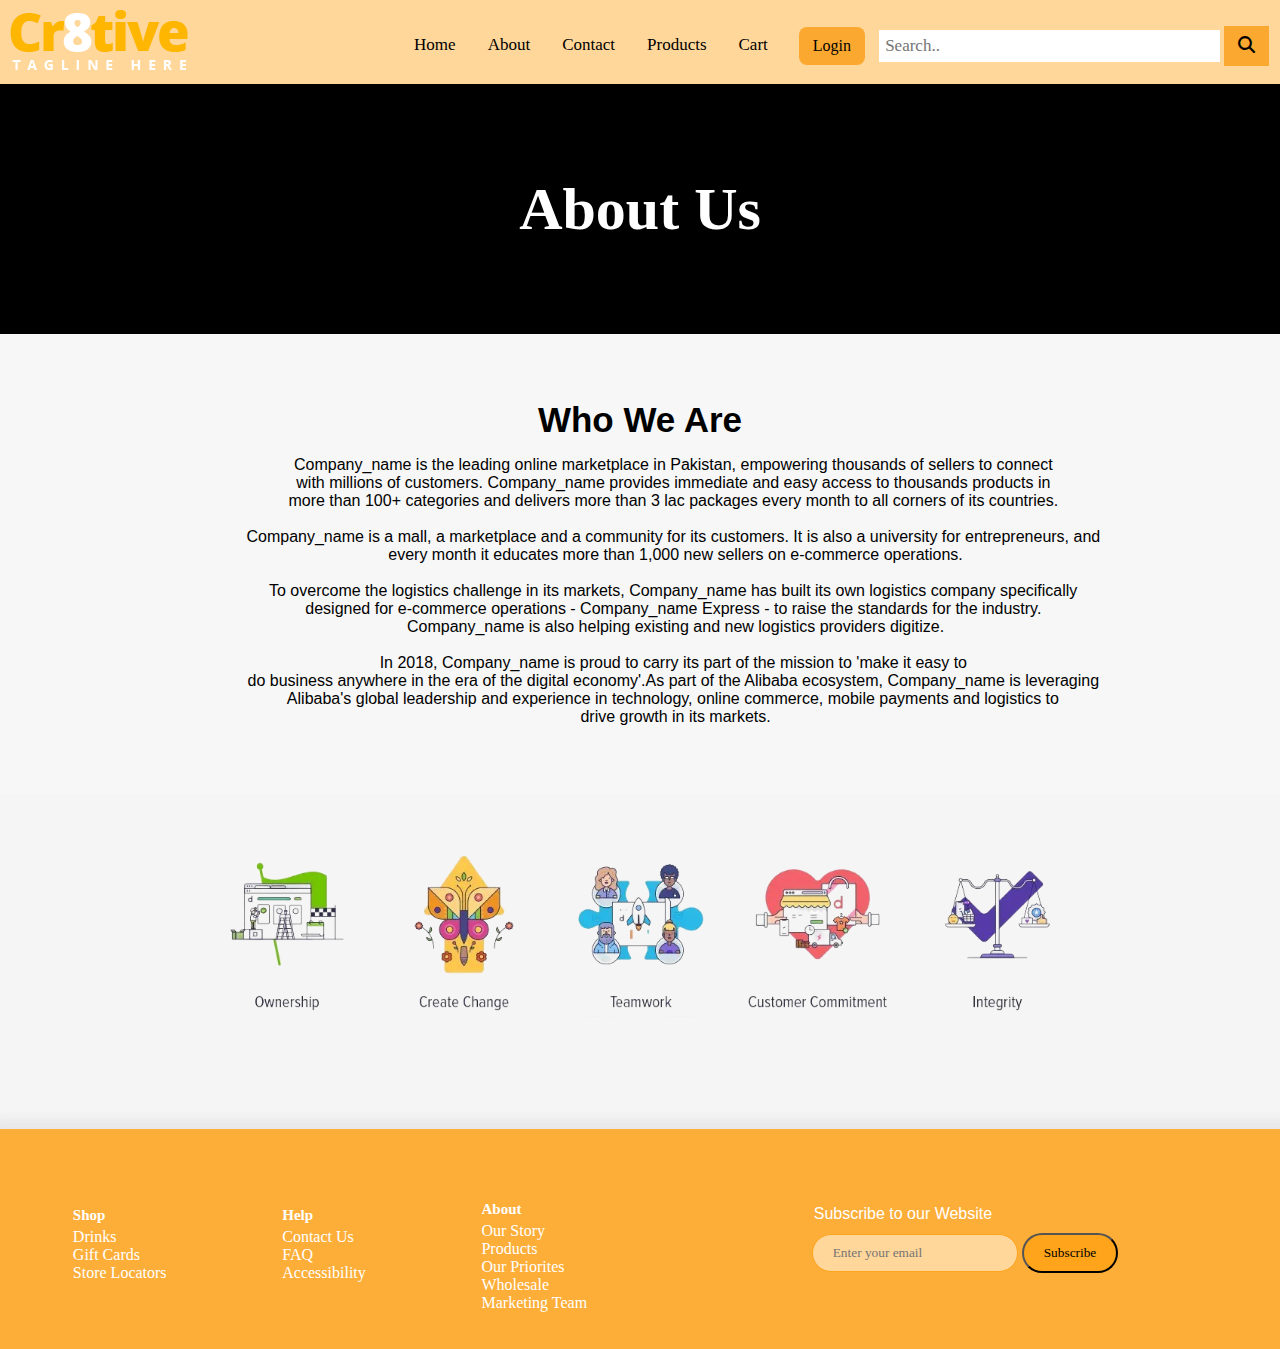
==== AboutUs.html @ 04ae1a59 "Feature: Add proper footer" ====
<!DOCTYPE html>
<html lang="en">
  <head>
    <meta charset="UTF-8" />
    <meta http-equiv="X-UA-Compatible" content="IE=edge" />
    <meta name="viewport" content="width=device-width, initial-scale=1.0" />
    <!-- Link to FontAwesome CDN-->
    <link
      rel="stylesheet"
      href="https://cdnjs.cloudflare.com/ajax/libs/font-awesome/6.3.0/css/all.min.css"
    />
    <!-- Link to Main style sheet-->
    <link href="./style.css" rel="stylesheet" />
    <link rel="stylesheet" href="AboutUs.css" />
    <title>AboutUs</title>
  </head>
  <!--Header Section-->
  <header class="head">
    <!-- Company Logo-->
    <div class="company-logo">
      <img src="./Images/company-Logo.png" alt="Images" />
    </div>
    <!--Company Logos-->
    <div class="links">
      <a href="./index.html">Home</a>
      <a href="./AboutUs.html">About</a>
      <a href="./ContactUs.html">Contact</a>
      <a href="./product.html">Products</a>
      <a href="./cart.html">Cart</a>
      <!--Login Button-->
      <button class="login">Login</button>
    </div>
    <!--Search Bar-->
    <div class="search-container">
      <form action="/action_page.php">
        <input type="text" placeholder="Search.." name="search" />
        <button type="submit"><i class="fa fa-search"></i></button>
      </form>
    </div>
  </header>
  <body>
    <div class="main_container">
      <div class="heading1">
        <h1>About Us</h1>
      </div>
      <div class="sec1">
        <h3 class="heading2">Who we are</h3>
        <pre class="para1">
                Company_name is the leading online marketplace in Pakistan, empowering thousands of sellers to connect 
                with millions of customers. Company_name provides immediate and easy access to thousands products in 
                more than 100+ categories and delivers more than 3 lac packages every month to all corners of its countries. 
                
                Company_name is a mall, a marketplace and a community for its customers. It is also a university for entrepreneurs, and 
                every month it educates more than 1,000 new sellers on e-commerce operations.
                
                To overcome the logistics challenge in its markets, Company_name has built its own logistics company specifically 
                designed for e-commerce operations - Company_name Express - to raise the standards for the industry. 
                Company_name is also helping existing and new logistics providers digitize.
                
                In 2018, Company_name is proud to carry its part of the mission to 'make it easy to 
                do business anywhere in the era of the digital economy'.As part of the Alibaba ecosystem, Company_name is leveraging 
                Alibaba's global leadership and experience in technology, online commerce, mobile payments and logistics to 
                drive growth in its markets.
            </pre
        >
      </div>
      <div class="sec2">
        <img src="/Images/TB.png" alt="" />
      </div>
    </div>
  </body>
  <footer>
    <div class="footer">
      <div class="f-s1">
        <div class="shop">
          <p class="title">Shop</p>
          <a href="#drinks">Drinks</a>
          <a href="#gifts">Gift Cards</a>
          <a href="#locations"> Store Locators</a>
        </div>
        <div class="help">
          <p class="title">Help</p>
          <a href="./ContactUs.html"> Contact Us</a>
          <a href="./AboutUs.html">FAQ</a>
          <a href="./AboutUs.html">Accessibility</a>
        </div>
        <div class="about">
          <p class="title">About</p>
          <a href="#story">Our Story</a>
          <a href="./product.html">Products</a>
          <a href="#priorities">Our Priorites</a>
          <a href="#wholesale">Wholesale</a>
          <a href="#marketing">Marketing Team</a>
        </div>
      </div>

      <div class="f-s2">
        <div class="subscribe">
          <p>Subscribe to our Website</p>
          <input type="text" placeholder="Enter your email" />
          <button onclick="">Subscribe</button>
        </div>
      </div>
    </div>
  </footer>
</html>
---- style.css ----
/**Default Styling **/
* {
  margin: 0;
  padding: 0;
  font-family: Georgia, "Times New Roman", Times, serif;
  box-sizing: border-box;
}

body {
  background-color: #f6f5f5;
}
/** Header Styling**/

.head {
  align-items: center;
  display: flex;
  justify-content: center;
  background-color: #ffd79a;
}
/** Company Logo Design **/
.head .company-logo {
  width: 33%;
  padding: 10px;
}
/** Header link Container **/
.head .links {
  width: 40%;
}
/** Header Anchor tag **/
.head a {
  float: left;
  display: block;
  color: black;
  text-align: center;
  padding: 14px 16px;

  margin-top: 6px;
  text-decoration: none;
  font-size: 17px;
}
/** Header anchor tag on hover **/
.head a:hover {
  background-color: #fba830;
  border-radius: 8px;
  color: black;
}
/** Header Anchor tag on active **/
.head a.active {
  border-radius: 8px;
  background-color: #fba830;
  color: white;
}
/** Header Search Bar**/
.head .search-container {
  width: 33.33%;
}
/** Header Search Container  **/
.head .search-container form {
  display: block;
}
/** Header Search input field**/
.head input[type="text"] {
  padding: 6px;
  margin-top: 8px;
  width: 85%;
  font-size: 17px;
  border: none;
}
/** Search Button**/
.head .search-container button {
  float: none;
  padding: 10px 14px;
  margin-top: 8px;
  margin-right: 8px;
  background: #fba830;
  font-size: 17px;
  border: none;
  cursor: pointer;
}
/** Login Button **/
.head .links .login {
  border: none;
  margin-top: 12px;
  margin-left: 15px;
  font-size: 17px;
  cursor: pointer; /* Set cursor to pointer */
  padding: 10px 14px;
  font-size: medium;
  background: #fba830;
  text-align: center;
  border-radius: 8px; /* Set border radius */
  text-decoration: none; /* Remove underline */
  display: inline-block; /* Set display to inline-block */
  transition: #ddd 0.3s ease; /* Add transition */
}
/** Login Button hover animation **/
.head .links .login:hover:not(.clicked) {
  background-color: #fba830; /* Change background color on hover */
  animation: pulse 0.5s infinite alternate; /* Add animation */
}
/** Login Button animation **/
@keyframes pulse {
  from {
    transform: scale(1); /* Starting size */
  }
  to {
    transform: scale(1.1); /* Ending size */
  }
}
/** Login Button disable animation **/
.head .links .login.clicked {
  animation: none; /* Disable animation when button is clicked */
}
/** Body section**/
.body {
  width: 100%;
  height: auto;
  display: flex;

  flex-direction: column;
}
/** Carousel Section**/
.body .carousel {
  height: 400px;
  padding-top: 0x;
  border: 1px #aaa;
  background-color: white;
}
/** Hot Deals title**/
.ht-d {
  font-size: 25px;
  padding-top: 5rem;
  padding-bottom: 2rem;
  font-weight: bold;
  text-align: center;
}
/** Featured Deals title**/
.ft-d {
  font-size: 25px;
  padding-top: 5rem;
  padding-bottom: 2rem;
  font-weight: bold;
  text-align: center;
}
/** Hot Deals body**/
.body .hot-deals {
  display: flex;
  height: 225px;
  text-align: center;
  flex-direction: row;
  margin: 8px 32px 0px 32px;
  justify-content: space-evenly;
}
/** Featured Deals Section**/
.body .hot-deals .card {
  width: 40%;
  transition: 0.3s;
  margin-left: 15px;
  background-color: white;
  box-shadow: 0 4px 8px 0 rgba(0, 0, 0, 0.2);
}

.body .hot-deals .card:hover {
  box-shadow: 0 8px 16px 0 rgba(0, 0, 0, 0.2);
}

.body .hot-deals .container {
  padding: 2px 16px;
}
/** Featured Deals body **/
.body .featured-deals {
  display: flex;
  height: 225px;
  margin: 8px 32px 0px 32px;
  justify-content: space-evenly;
  background-color: #c4c4c4;
}
/** Featured Deals Section**/
.body .featured-deals .card {
  width: 50%;
  transition: 0.3s;
  margin-left: 15px;
  background-color: #fff;
  box-shadow: 0 4px 8px 0 rgba(0, 0, 0, 0.2);
}

.body .featured-deals .card:hover {
  box-shadow: 0 8px 16px 0 rgba(0, 0, 0, 0.2);
}

.body .featured-deals .card .container {
  padding: 2px 16px;
  padding-bottom: 10px;
  text-align: center;
}

.body .cat-d {
  font-size: 25px;
  padding-top: 5rem;
  padding-bottom: 2rem;
  font-weight: bold;
  text-align: center;
}

.body .categories {
  display: flex;
  margin: 0px 20px;
  justify-content: space-evenly;
}

.body .categories .card {
  margin-left: 20px;
}

.body .categories .card p {
  text-align: center;
  font-family: arial;
}

.bdy {
  background-color: #d4e4fc;
}

.contact_container {
  padding: 30px;
  display: flex;
  align-items: center;
  flex-direction: column;
}

.contact_container .head1 {
  font-size: 40px;
  text-align: center;
  padding-bottom: 40px;
  font-family: "arial";
}

.contact_container fieldset {
  width: 38%;
  padding: 20px;
  display: flex;
  background: #fff;
  align-items: center;
  border: 1px solid white;
  box-shadow: 1px 1px 10px 10px #cccbcb53;
  flex-direction: column;
}

.contact_container fieldset .heading {
  font-size: 30px;
  font-weight: 600;
  padding: 5px 17px;
  font-family: Arial;
  align-self: baseline;
  text-transform: capitalize;
}

.contact_container .form {
  padding: 10px 0px;
}

.contact_container .form .input::placeholder {
  color: black !important;
}

.contact_container .form input,
.contact_container .form textarea {
  padding: 5px;
  color: black;
  font-size: 15px;
  font-family: arial;
  margin-bottom: 5px;
  text-transform: capitalize;
}

.contact_container .btn {
  text-align: center;
}

.contact_container button {
  font-size: 15px;
  padding: 10px 20px;
  border-radius: 20px;
  border: 1px solid gray;
}

footer {
  height: auto;

  display: flex;
  margin: 25px 0px 0px 0px;
  flex-direction: column;
}
/** Footer Body**/
.footer {
  display: flex;
  flex-direction: row;
  background-color: #fcae39;
  margin: 25px 0px 0px 0px;
  box-shadow: 1px 1px 10px 10px #cccbcb53;
}
/** Footer Section 1**/
footer .f-s1 {
  display: flex;
  flex-direction: row;
  justify-content: space-around;
  align-items: center;
  align-content: center;
  width: 50%;
  /* height: 200px; */
  padding-left: 10px;
}
/** Footer Section 2**/
footer .f-s2 {
  display: flex;
  flex-direction: row;
  justify-content: space-around;
  align-items: center;
  align-content: center;
  width: 50%;
  height: 220px;
  padding-left: 10px;
  /* border-left: 1px solid white; */
}
.footer .f-s1 .shop {
  display: flex;
  flex-direction: column;
}
.footer .f-s1 .about {
  display: flex;
  flex-direction: column;
  padding-top: 25px;
  padding-bottom: 0px;
}
.footer .f-s1 .help {
  display: flex;
  flex-direction: column;
}
.footer .f-s1 .shop .title {
  font-size: 15px;
  font-weight: bold;
  margin-left: 10px;
  color: white;
  padding-top: 10px;
  padding-bottom: 4px;
}
.footer .f-s1 .help .title {
  font-size: 15px;
  font-weight: bold;
  color: white;
  margin-left: 10px;
  padding-top: 10px;
  padding-bottom: 4px;
}
.footer .f-s1 .about .title {
  font-size: 15px;
  font-weight: bold;
  color: white;
  padding-top: 10px;
  margin-left: 10px;
  padding-bottom: 4px;
}
.footer .f-s1 a {
  justify-content: space-around;
  align-items: center;
  align-content: center;
  color: white;
  text-decoration: none;
  padding-left: 10px;
}
.f-s2 .subscribe p {
  font-size: medium;
  color: #fff;
  padding-bottom: 10px;
  margin-left: 2px;
  font-family: "Franklin Gothic Medium", "Arial Narrow", Arial, sans-serif;
}
.f-s2 .subscribe input[type="text"] {
  background-color: #ffd79a;
  padding: 10px 20px;
  border-radius: 20px;
  border: 1px solid #ffa41b;
}
.f-s2 .subscribe button {
  background-color: #ffa41b;
  padding: 10px 20px;
  border-radius: 20px;
}
/* Footer Section 2 footer .f-s2 .f-s2 {
  font-size: 20px;
  font-weight: bold;
  padding-top: 10px;
  padding-bottom: 10px;
}

footer .f-s1 .f-s1 {
  font-size: 20px;
  font-weight: bold;
  padding-top: 10px;
  padding-bottom: 10px;
} */
---- AboutUs.css ----
*{
    margin: 0;
    padding: 0;
    box-sizing: border-box;
}

.main_container .heading1{
    height: 250px;
    display: flex;
    color: white;
    font-size: 30px;
    line-height: 50px;
    padding: 3rem 0rem;
    font-family: arial;
    background: #000;
    align-items: center;
    justify-content: center;
}

.main_container .sec1{
    padding: 50px 0px;
    background-color: #f7f7f7;
}

.main_container .sec1 .heading2{
    font-size: 35px;
    padding: 1rem 0;
    font-family: arial;
    text-align: center;
    text-transform: capitalize;
}

.main_container .sec1 .para1{
    font-size: 16px;
    font-weight: 400;
    text-align: center;
    font-family: arial;
}

.main_container .sec2{
    text-align: center;
}

.main_container .sec2 img{
    width: 70%;
}
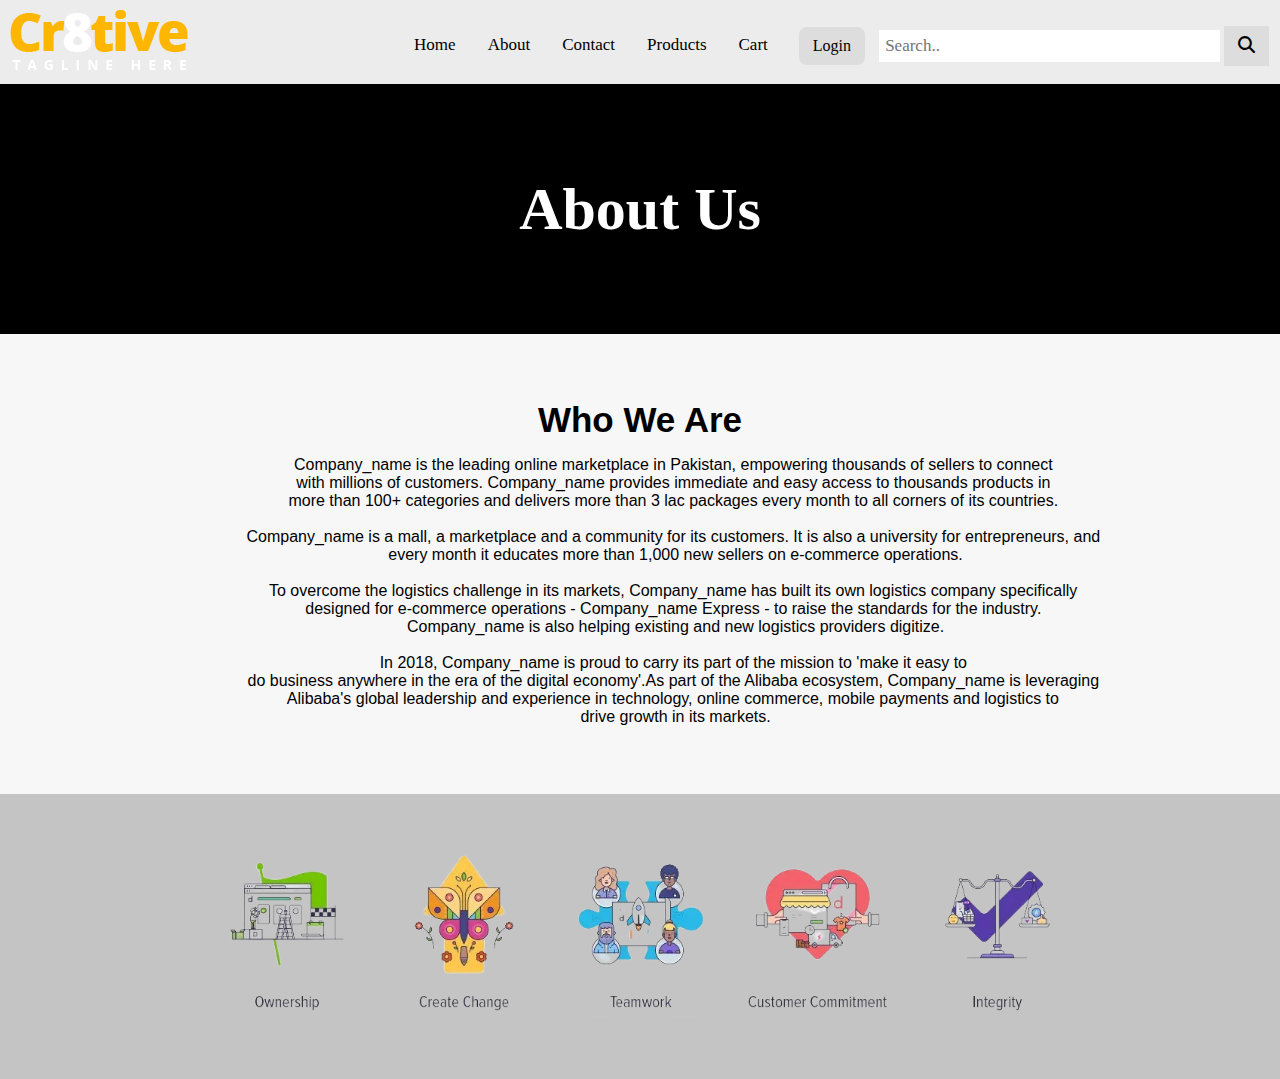
==== commit c4e0252a: "Merge branch 'master' of https://github.com/Muhammadaliraza879/commerece-website" ====
--- a/AboutUs.html
+++ b/AboutUs.html
@@ -69,38 +69,4 @@
       </div>
     </div>
   </body>
-  <footer>
-    <div class="footer">
-      <div class="f-s1">
-        <div class="shop">
-          <p class="title">Shop</p>
-          <a href="#drinks">Drinks</a>
-          <a href="#gifts">Gift Cards</a>
-          <a href="#locations"> Store Locators</a>
-        </div>
-        <div class="help">
-          <p class="title">Help</p>
-          <a href="./ContactUs.html"> Contact Us</a>
-          <a href="./AboutUs.html">FAQ</a>
-          <a href="./AboutUs.html">Accessibility</a>
-        </div>
-        <div class="about">
-          <p class="title">About</p>
-          <a href="#story">Our Story</a>
-          <a href="./product.html">Products</a>
-          <a href="#priorities">Our Priorites</a>
-          <a href="#wholesale">Wholesale</a>
-          <a href="#marketing">Marketing Team</a>
-        </div>
-      </div>
-
-      <div class="f-s2">
-        <div class="subscribe">
-          <p>Subscribe to our Website</p>
-          <input type="text" placeholder="Enter your email" />
-          <button onclick="">Subscribe</button>
-        </div>
-      </div>
-    </div>
-  </footer>
 </html>
--- a/style.css
+++ b/style.css
@@ -7,7 +7,7 @@
 }
 
 body {
-  background-color: #f6f5f5;
+  background-color: #c4c4c4;
 }
 /** Header Styling**/
 
@@ -15,7 +15,7 @@
   align-items: center;
   display: flex;
   justify-content: center;
-  background-color: #ffd79a;
+  background-color: #ececec;
 }
 /** Company Logo Design **/
 .head .company-logo {
@@ -33,21 +33,18 @@
   color: black;
   text-align: center;
   padding: 14px 16px;
-
   margin-top: 6px;
   text-decoration: none;
   font-size: 17px;
 }
 /** Header anchor tag on hover **/
 .head a:hover {
-  background-color: #fba830;
-  border-radius: 8px;
+  background-color: #ddd;
   color: black;
 }
 /** Header Anchor tag on active **/
 .head a.active {
-  border-radius: 8px;
-  background-color: #fba830;
+  background-color: #6d6e6f;
   color: white;
 }
 /** Header Search Bar**/
@@ -72,7 +69,7 @@
   padding: 10px 14px;
   margin-top: 8px;
   margin-right: 8px;
-  background: #fba830;
+  background: #ddd;
   font-size: 17px;
   border: none;
   cursor: pointer;
@@ -86,7 +83,7 @@
   cursor: pointer; /* Set cursor to pointer */
   padding: 10px 14px;
   font-size: medium;
-  background: #fba830;
+  background: #ddd;
   text-align: center;
   border-radius: 8px; /* Set border radius */
   text-decoration: none; /* Remove underline */
@@ -95,7 +92,7 @@
 }
 /** Login Button hover animation **/
 .head .links .login:hover:not(.clicked) {
-  background-color: #fba830; /* Change background color on hover */
+  background-color: #c8c4c4; /* Change background color on hover */
   animation: pulse 0.5s infinite alternate; /* Add animation */
 }
 /** Login Button animation **/
@@ -116,7 +113,7 @@
   width: 100%;
   height: auto;
   display: flex;
-
+  margin-top: 3px;
   flex-direction: column;
 }
 /** Carousel Section**/
@@ -156,6 +153,7 @@
   width: 40%;
   transition: 0.3s;
   margin-left: 15px;
+  cursor: pointer;
   background-color: white;
   box-shadow: 0 4px 8px 0 rgba(0, 0, 0, 0.2);
 }
@@ -173,11 +171,12 @@
   height: 225px;
   margin: 8px 32px 0px 32px;
   justify-content: space-evenly;
-  background-color: #c4c4c4;
+  background-color: #C4C4C4;
 }
 /** Featured Deals Section**/
 .body .featured-deals .card {
   width: 50%;
+  cursor: pointer;
   transition: 0.3s;
   margin-left: 15px;
   background-color: #fff;
@@ -194,7 +193,7 @@
   text-align: center;
 }
 
-.body .cat-d {
+.body .cat-d{
   font-size: 25px;
   padding-top: 5rem;
   padding-bottom: 2rem;
@@ -202,19 +201,22 @@
   text-align: center;
 }
 
-.body .categories {
+.body .categories{
   display: flex;
   margin: 0px 20px;
+  padding: 10px 0px;
   justify-content: space-evenly;
 }
 
-.body .categories .card {
+.body .categories .card{
   margin-left: 20px;
-}
-
-.body .categories .card p {
-  text-align: center;
+  cursor: pointer;
+}
+
+.body .categories .card p{
+  font-weight: 600;
   font-family: arial;
+  text-align: center;
 }
 
 .bdy {
@@ -288,114 +290,25 @@
   height: auto;
 
   display: flex;
-  margin: 25px 0px 0px 0px;
+  margin: 25px 16px 0px 16px;
   flex-direction: column;
 }
 /** Footer Body**/
 .footer {
   display: flex;
-  flex-direction: row;
-  background-color: #fcae39;
-  margin: 25px 0px 0px 0px;
+  background-color: #ececec;
+  margin: 25px 16px 0px 16px;
   box-shadow: 1px 1px 10px 10px #cccbcb53;
 }
-/** Footer Section 1**/
-footer .f-s1 {
-  display: flex;
-  flex-direction: row;
-  justify-content: space-around;
-  align-items: center;
-  align-content: center;
+/** Contact us**/
+footer .contact-us {
   width: 50%;
-  /* height: 200px; */
+  height: 200px;
   padding-left: 10px;
 }
-/** Footer Section 2**/
-footer .f-s2 {
-  display: flex;
-  flex-direction: row;
-  justify-content: space-around;
-  align-items: center;
-  align-content: center;
+/** About us**/
+footer .about-us {
   width: 50%;
-  height: 220px;
   padding-left: 10px;
-  /* border-left: 1px solid white; */
-}
-.footer .f-s1 .shop {
-  display: flex;
-  flex-direction: column;
-}
-.footer .f-s1 .about {
-  display: flex;
-  flex-direction: column;
-  padding-top: 25px;
-  padding-bottom: 0px;
-}
-.footer .f-s1 .help {
-  display: flex;
-  flex-direction: column;
-}
-.footer .f-s1 .shop .title {
-  font-size: 15px;
-  font-weight: bold;
-  margin-left: 10px;
-  color: white;
-  padding-top: 10px;
-  padding-bottom: 4px;
-}
-.footer .f-s1 .help .title {
-  font-size: 15px;
-  font-weight: bold;
-  color: white;
-  margin-left: 10px;
-  padding-top: 10px;
-  padding-bottom: 4px;
-}
-.footer .f-s1 .about .title {
-  font-size: 15px;
-  font-weight: bold;
-  color: white;
-  padding-top: 10px;
-  margin-left: 10px;
-  padding-bottom: 4px;
-}
-.footer .f-s1 a {
-  justify-content: space-around;
-  align-items: center;
-  align-content: center;
-  color: white;
-  text-decoration: none;
-  padding-left: 10px;
-}
-.f-s2 .subscribe p {
-  font-size: medium;
-  color: #fff;
-  padding-bottom: 10px;
-  margin-left: 2px;
-  font-family: "Franklin Gothic Medium", "Arial Narrow", Arial, sans-serif;
-}
-.f-s2 .subscribe input[type="text"] {
-  background-color: #ffd79a;
-  padding: 10px 20px;
-  border-radius: 20px;
-  border: 1px solid #ffa41b;
-}
-.f-s2 .subscribe button {
-  background-color: #ffa41b;
-  padding: 10px 20px;
-  border-radius: 20px;
-}
-/* Footer Section 2 footer .f-s2 .f-s2 {
-  font-size: 20px;
-  font-weight: bold;
-  padding-top: 10px;
-  padding-bottom: 10px;
-}
-
-footer .f-s1 .f-s1 {
-  font-size: 20px;
-  font-weight: bold;
-  padding-top: 10px;
-  padding-bottom: 10px;
-} */
+  border-right: 1px solid black;
+}
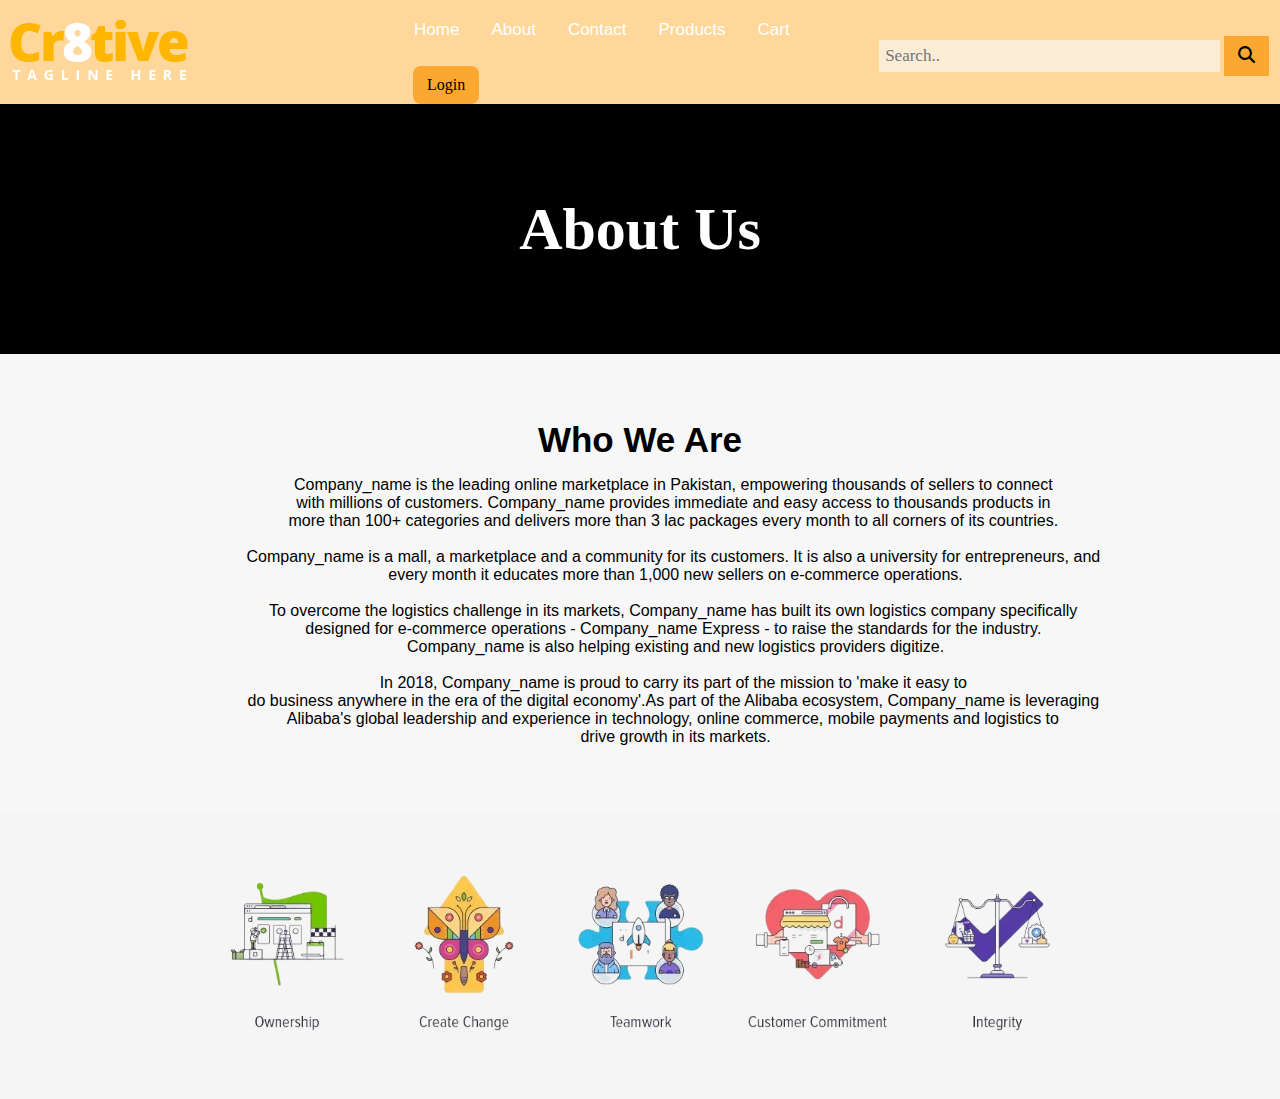
==== commit 117c62f0: "Merge remote-tracking branch 'origin/sufyan'" ====
--- a/AboutUs.html
+++ b/AboutUs.html
@@ -61,12 +61,11 @@
                 do business anywhere in the era of the digital economy'.As part of the Alibaba ecosystem, Company_name is leveraging 
                 Alibaba's global leadership and experience in technology, online commerce, mobile payments and logistics to 
                 drive growth in its markets.
-            </pre
-        >
-      </div>
-      <div class="sec2">
-        <img src="/Images/TB.png" alt="" />
-      </div>
+            </pre>
+        </div>
+        <div class="sec2">
+            <img src="/Images/TB.png">
+        </div>
     </div>
   </body>
 </html>
--- a/style.css
+++ b/style.css
@@ -7,7 +7,7 @@
 }
 
 body {
-  background-color: #c4c4c4;
+  background-color: #f6f5f5;
 }
 /** Header Styling**/
 
@@ -15,7 +15,7 @@
   align-items: center;
   display: flex;
   justify-content: center;
-  background-color: #ececec;
+  background-color: #ffd79a;
 }
 /** Company Logo Design **/
 .head .company-logo {
@@ -30,22 +30,25 @@
 .head a {
   float: left;
   display: block;
-  color: black;
+  color: white;
   text-align: center;
   padding: 14px 16px;
+  font-family: Arial, Helvetica, sans-serif;
   margin-top: 6px;
   text-decoration: none;
   font-size: 17px;
 }
 /** Header anchor tag on hover **/
 .head a:hover {
-  background-color: #ddd;
+  background-color: #fba830;
+  border-radius: 8px;
   color: black;
 }
 /** Header Anchor tag on active **/
 .head a.active {
-  background-color: #6d6e6f;
-  color: white;
+  border-radius: 8px;
+  background-color: #fba830;
+  color: orange;
 }
 /** Header Search Bar**/
 .head .search-container {
@@ -61,6 +64,7 @@
   margin-top: 8px;
   width: 85%;
   font-size: 17px;
+  background-color: #fbecd5;
   border: none;
 }
 /** Search Button**/
@@ -68,8 +72,9 @@
   float: none;
   padding: 10px 14px;
   margin-top: 8px;
+  font-family: Arial, Helvetica, sans-serif;
   margin-right: 8px;
-  background: #ddd;
+  background: #fba830;
   font-size: 17px;
   border: none;
   cursor: pointer;
@@ -83,7 +88,7 @@
   cursor: pointer; /* Set cursor to pointer */
   padding: 10px 14px;
   font-size: medium;
-  background: #ddd;
+  background: #fba830;
   text-align: center;
   border-radius: 8px; /* Set border radius */
   text-decoration: none; /* Remove underline */
@@ -92,7 +97,7 @@
 }
 /** Login Button hover animation **/
 .head .links .login:hover:not(.clicked) {
-  background-color: #c8c4c4; /* Change background color on hover */
+  background-color: #fba830; /* Change background color on hover */
   animation: pulse 0.5s infinite alternate; /* Add animation */
 }
 /** Login Button animation **/
@@ -113,7 +118,7 @@
   width: 100%;
   height: auto;
   display: flex;
-  margin-top: 3px;
+  background-color: #ffd79a;
   flex-direction: column;
 }
 /** Carousel Section**/
@@ -153,7 +158,6 @@
   width: 40%;
   transition: 0.3s;
   margin-left: 15px;
-  cursor: pointer;
   background-color: white;
   box-shadow: 0 4px 8px 0 rgba(0, 0, 0, 0.2);
 }
@@ -171,12 +175,11 @@
   height: 225px;
   margin: 8px 32px 0px 32px;
   justify-content: space-evenly;
-  background-color: #C4C4C4;
+  /* background-color: transparent; */
 }
 /** Featured Deals Section**/
 .body .featured-deals .card {
   width: 50%;
-  cursor: pointer;
   transition: 0.3s;
   margin-left: 15px;
   background-color: #fff;
@@ -193,7 +196,7 @@
   text-align: center;
 }
 
-.body .cat-d{
+.body .cat-d {
   font-size: 25px;
   padding-top: 5rem;
   padding-bottom: 2rem;
@@ -201,26 +204,23 @@
   text-align: center;
 }
 
-.body .categories{
+.body .categories {
   display: flex;
   margin: 0px 20px;
-  padding: 10px 0px;
   justify-content: space-evenly;
 }
 
-.body .categories .card{
+.body .categories .card {
   margin-left: 20px;
-  cursor: pointer;
-}
-
-.body .categories .card p{
-  font-weight: 600;
+}
+
+.body .categories .card p {
+  text-align: center;
   font-family: arial;
-  text-align: center;
 }
 
 .bdy {
-  background-color: #d4e4fc;
+  background-color: #fba830;
 }
 
 .contact_container {
@@ -241,7 +241,7 @@
   width: 38%;
   padding: 20px;
   display: flex;
-  background: #fff;
+  background: #ffd79a;
   align-items: center;
   border: 1px solid white;
   box-shadow: 1px 1px 10px 10px #cccbcb53;
@@ -288,27 +288,114 @@
 
 footer {
   height: auto;
-
-  display: flex;
-  margin: 25px 16px 0px 16px;
+  display: flex;
   flex-direction: column;
 }
 /** Footer Body**/
 .footer {
   display: flex;
-  background-color: #ececec;
-  margin: 25px 16px 0px 16px;
-  box-shadow: 1px 1px 10px 10px #cccbcb53;
-}
-/** Contact us**/
-footer .contact-us {
+  flex-direction: row;
+  background-color: #fcae39;
+
+  /* box-shadow: 1px 1px 10px 10px #cccbcb53; */
+}
+/** Footer Section 1**/
+footer .f-s1 {
+  display: flex;
+  flex-direction: row;
+  justify-content: space-around;
+  align-items: center;
+  align-content: center;
   width: 50%;
-  height: 200px;
+  /* height: 200px; */
   padding-left: 10px;
 }
-/** About us**/
-footer .about-us {
+/** Footer Section 2**/
+footer .f-s2 {
+  display: flex;
+  flex-direction: row;
+  justify-content: space-around;
+  align-items: center;
+  align-content: center;
   width: 50%;
+  height: 220px;
   padding-left: 10px;
-  border-right: 1px solid black;
-}
+  /* border-left: 1px solid white; */
+}
+.footer .f-s1 .shop {
+  display: flex;
+  flex-direction: column;
+}
+.footer .f-s1 .about {
+  display: flex;
+  flex-direction: column;
+  padding-top: 25px;
+  padding-bottom: 0px;
+}
+.footer .f-s1 .help {
+  display: flex;
+  flex-direction: column;
+}
+.footer .f-s1 .shop .title {
+  font-size: 15px;
+  font-weight: bold;
+  margin-left: 10px;
+  color: white;
+  padding-top: 10px;
+  padding-bottom: 4px;
+}
+.footer .f-s1 .help .title {
+  font-size: 15px;
+  font-weight: bold;
+  color: white;
+  margin-left: 10px;
+  padding-top: 10px;
+  padding-bottom: 4px;
+}
+.footer .f-s1 .about .title {
+  font-size: 15px;
+  font-weight: bold;
+  color: white;
+  padding-top: 10px;
+  margin-left: 10px;
+  padding-bottom: 4px;
+}
+.footer .f-s1 a {
+  justify-content: space-around;
+  align-items: center;
+  align-content: center;
+  color: white;
+  text-decoration: none;
+  padding-left: 10px;
+}
+.f-s2 .subscribe p {
+  font-size: medium;
+  color: #fff;
+  padding-bottom: 10px;
+  margin-left: 2px;
+  font-family: "Franklin Gothic Medium", "Arial Narrow", Arial, sans-serif;
+}
+.f-s2 .subscribe input[type="text"] {
+  background-color: #ffd79a;
+  padding: 10px 20px;
+  border-radius: 20px;
+  border: 1px solid #ffa41b;
+}
+.f-s2 .subscribe button {
+  background-color: #ffa41b;
+  padding: 10px 20px;
+  border-radius: 20px;
+}
+/* Footer Section 2 footer .f-s2 .f-s2 {
+  font-size: 20px;
+  font-weight: bold;
+  padding-top: 10px;
+  padding-bottom: 10px;
+}
+
+footer .f-s1 .f-s1 {
+  font-size: 20px;
+  font-weight: bold;
+  padding-top: 10px;
+  padding-bottom: 10px;
+} */
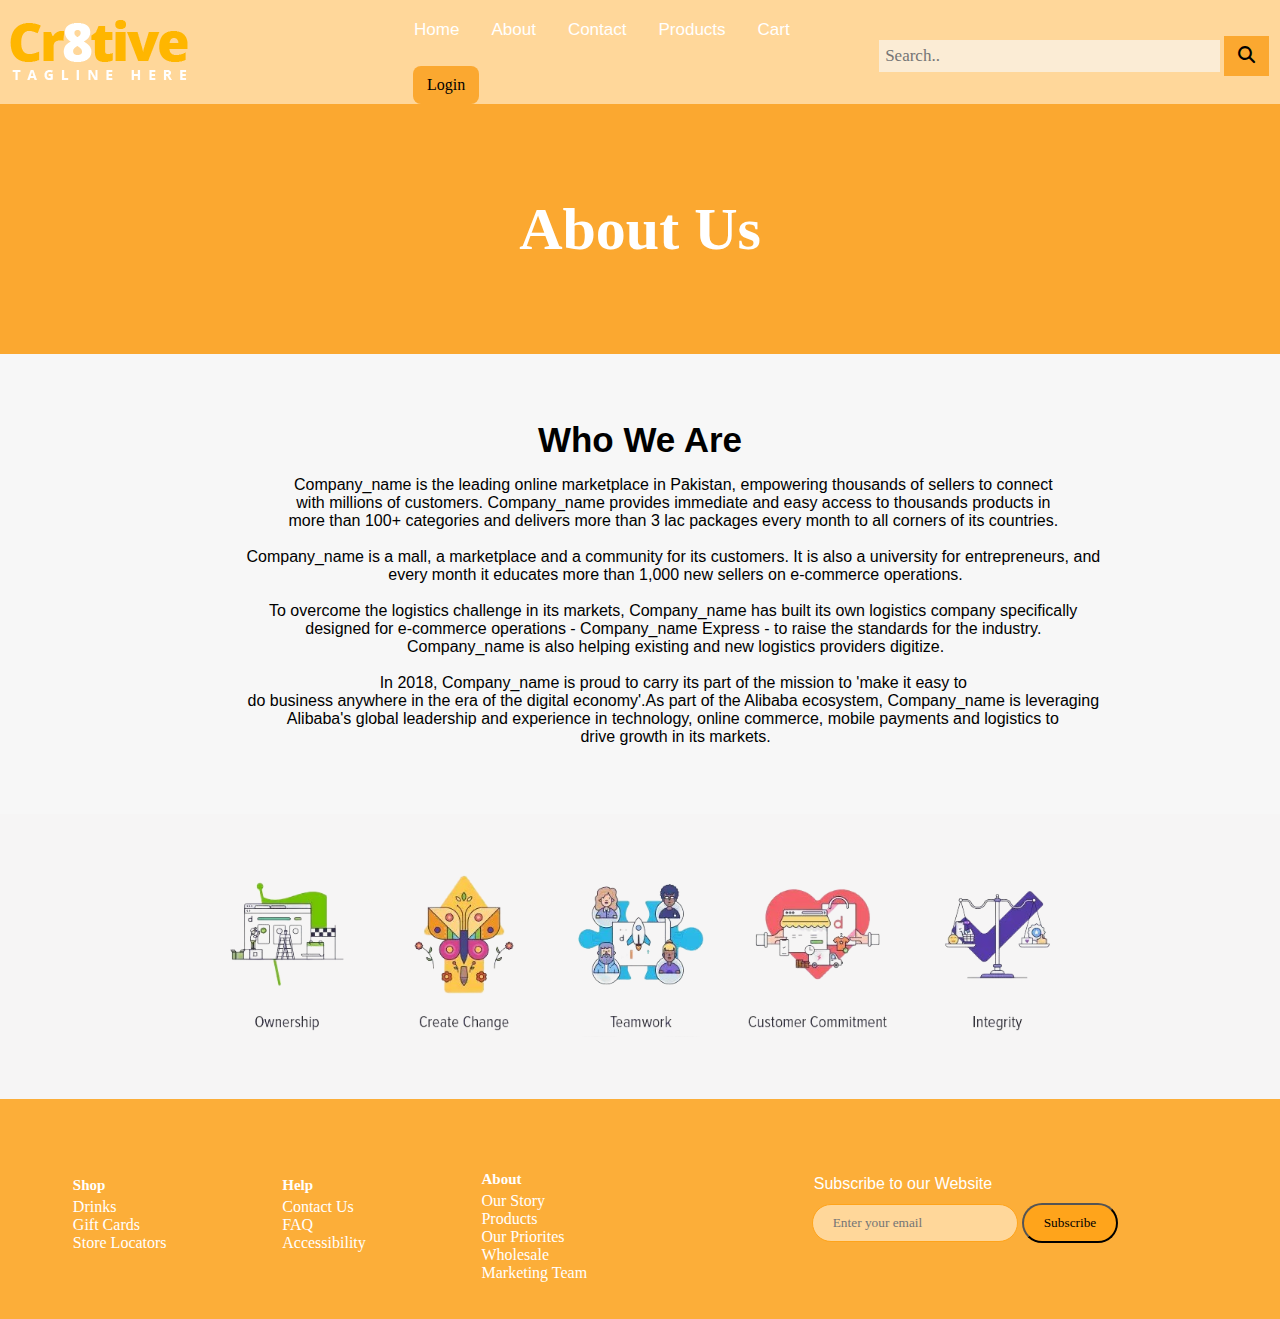
==== commit 63b11276: "Merge remote-tracking branch 'origin/iftikhar'" ====
--- a/AboutUs.html
+++ b/AboutUs.html
@@ -68,4 +68,38 @@
         </div>
     </div>
   </body>
+  <footer>
+    <div class="footer">
+      <div class="f-s1">
+        <div class="shop">
+          <p class="title">Shop</p>
+          <a href="#drinks">Drinks</a>
+          <a href="#gifts">Gift Cards</a>
+          <a href="#locations"> Store Locators</a>
+        </div>
+        <div class="help">
+          <p class="title">Help</p>
+          <a href="./ContactUs.html"> Contact Us</a>
+          <a href="./AboutUs.html">FAQ</a>
+          <a href="./AboutUs.html">Accessibility</a>
+        </div>
+        <div class="about">
+          <p class="title">About</p>
+          <a href="#story">Our Story</a>
+          <a href="./product.html">Products</a>
+          <a href="#priorities">Our Priorites</a>
+          <a href="#wholesale">Wholesale</a>
+          <a href="#marketing">Marketing Team</a>
+        </div>
+      </div>
+
+      <div class="f-s2">
+        <div class="subscribe">
+          <p>Subscribe to our Website</p>
+          <input type="text" placeholder="Enter your email" />
+          <button onclick="">Subscribe</button>
+        </div>
+      </div>
+    </div>
+  </footer>
 </html>
--- a/style.css
+++ b/style.css
@@ -158,6 +158,7 @@
   width: 40%;
   transition: 0.3s;
   margin-left: 15px;
+  cursor: pointer;
   background-color: white;
   box-shadow: 0 4px 8px 0 rgba(0, 0, 0, 0.2);
 }
@@ -180,6 +181,7 @@
 /** Featured Deals Section**/
 .body .featured-deals .card {
   width: 50%;
+  cursor: pointer;
   transition: 0.3s;
   margin-left: 15px;
   background-color: #fff;
@@ -207,16 +209,19 @@
 .body .categories {
   display: flex;
   margin: 0px 20px;
+  padding: 10px 0px;
   justify-content: space-evenly;
 }
 
 .body .categories .card {
   margin-left: 20px;
-}
-
-.body .categories .card p {
-  text-align: center;
+  cursor: pointer;
+}
+
+.body .categories .card p{
+  font-weight: 600;
   font-family: arial;
+  text-align: center;
 }
 
 .bdy {
--- a/AboutUs.css
+++ b/AboutUs.css
@@ -1,46 +1,46 @@
-*{
-    margin: 0;
-    padding: 0;
-    box-sizing: border-box;
+* {
+  margin: 0;
+  padding: 0;
+  box-sizing: border-box;
 }
 
-.main_container .heading1{
-    height: 250px;
-    display: flex;
-    color: white;
-    font-size: 30px;
-    line-height: 50px;
-    padding: 3rem 0rem;
-    font-family: arial;
-    background: #000;
-    align-items: center;
-    justify-content: center;
+.main_container .heading1 {
+  height: 250px;
+  display: flex;
+  color: white;
+  font-size: 30px;
+  line-height: 50px;
+  padding: 3rem 0rem;
+  font-family: arial;
+  background: #fba830;
+  align-items: center;
+  justify-content: center;
 }
 
-.main_container .sec1{
-    padding: 50px 0px;
-    background-color: #f7f7f7;
+.main_container .sec1 {
+  padding: 50px 0px;
+  background-color: #f7f7f7;
 }
 
-.main_container .sec1 .heading2{
-    font-size: 35px;
-    padding: 1rem 0;
-    font-family: arial;
-    text-align: center;
-    text-transform: capitalize;
+.main_container .sec1 .heading2 {
+  font-size: 35px;
+  padding: 1rem 0;
+  font-family: arial;
+  text-align: center;
+  text-transform: capitalize;
 }
 
-.main_container .sec1 .para1{
-    font-size: 16px;
-    font-weight: 400;
-    text-align: center;
-    font-family: arial;
+.main_container .sec1 .para1 {
+  font-size: 16px;
+  font-weight: 400;
+  text-align: center;
+  font-family: arial;
 }
 
-.main_container .sec2{
-    text-align: center;
+.main_container .sec2 {
+  text-align: center;
 }
 
-.main_container .sec2 img{
-    width: 70%;
-}+.main_container .sec2 img {
+  width: 70%;
+}
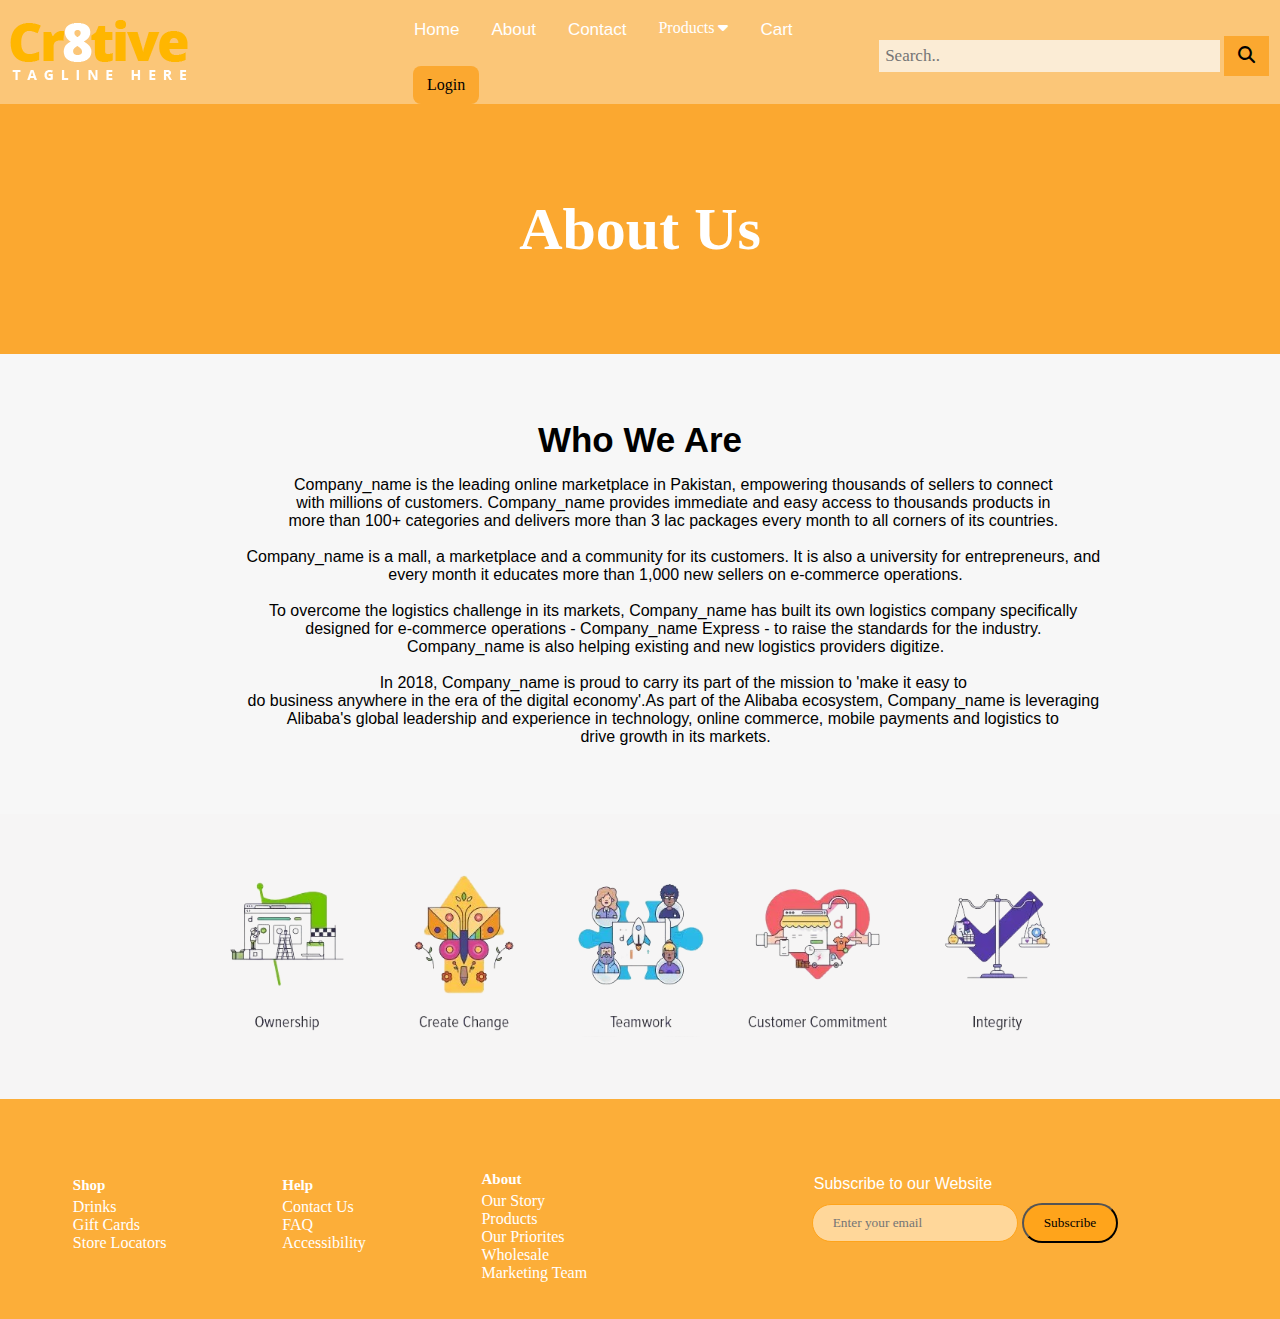
==== commit 5535e025: "Feature: Added dropdown" ====
--- a/AboutUs.html
+++ b/AboutUs.html
@@ -1,51 +1,57 @@
 <!DOCTYPE html>
 <html lang="en">
-  <head>
-    <meta charset="UTF-8" />
-    <meta http-equiv="X-UA-Compatible" content="IE=edge" />
-    <meta name="viewport" content="width=device-width, initial-scale=1.0" />
-    <!-- Link to FontAwesome CDN-->
-    <link
-      rel="stylesheet"
-      href="https://cdnjs.cloudflare.com/ajax/libs/font-awesome/6.3.0/css/all.min.css"
-    />
-    <!-- Link to Main style sheet-->
-    <link href="./style.css" rel="stylesheet" />
-    <link rel="stylesheet" href="AboutUs.css" />
-    <title>AboutUs</title>
-  </head>
-  <!--Header Section-->
-  <header class="head">
-    <!-- Company Logo-->
-    <div class="company-logo">
-      <img src="./Images/company-Logo.png" alt="Images" />
+
+<head>
+  <meta charset="UTF-8" />
+  <meta http-equiv="X-UA-Compatible" content="IE=edge" />
+  <meta name="viewport" content="width=device-width, initial-scale=1.0" />
+  <!-- Link to FontAwesome CDN-->
+  <link rel="stylesheet" href="https://cdnjs.cloudflare.com/ajax/libs/font-awesome/6.3.0/css/all.min.css" />
+  <!-- Link to Main style sheet-->
+  <link href="./style.css" rel="stylesheet" />
+  <link rel="stylesheet" href="AboutUs.css" />
+  <title>AboutUs</title>
+</head>
+<!--Header Section-->
+<header class="head">
+  <!-- Company Logo-->
+  <div class="company-logo">
+    <img src="./Images/company-Logo.png" alt="Images" />
+  </div>
+  <!--Company Logos-->
+  <div class="links">
+    <a href="./index.html">Home</a>
+    <a href="./AboutUs.html">About</a>
+    <a href="./ContactUs.html">Contact</a>
+    <!-- <a href="./product.html">Products</a> -->
+    <div class="dropdown">
+      <button class="dropbtn">Products <i class="fa fa-caret-down"></i></button>
+      <div class="dropdown-content">
+        <a href="/product.html">All Products</a><br>
+        <a href="#">Single Product Page</a>
+      </div>
     </div>
-    <!--Company Logos-->
-    <div class="links">
-      <a href="./index.html">Home</a>
-      <a href="./AboutUs.html">About</a>
-      <a href="./ContactUs.html">Contact</a>
-      <a href="./product.html">Products</a>
-      <a href="./cart.html">Cart</a>
-      <!--Login Button-->
-      <button class="login">Login</button>
+    <a href="./cart.html">Cart</a>
+    <!--Login Button-->
+    <button class="login" onclick="login()">Login</button>
+  </div>
+  <!--Search Bar-->
+  <div class="search-container">
+    <form action="/action_page.php">
+      <input type="text" placeholder="Search.." name="search" />
+      <button type="submit"><i class="fa fa-search"></i></button>
+    </form>
+  </div>
+</header>
+
+<body>
+  <div class="main_container">
+    <div class="heading1">
+      <h1>About Us</h1>
     </div>
-    <!--Search Bar-->
-    <div class="search-container">
-      <form action="/action_page.php">
-        <input type="text" placeholder="Search.." name="search" />
-        <button type="submit"><i class="fa fa-search"></i></button>
-      </form>
-    </div>
-  </header>
-  <body>
-    <div class="main_container">
-      <div class="heading1">
-        <h1>About Us</h1>
-      </div>
-      <div class="sec1">
-        <h3 class="heading2">Who we are</h3>
-        <pre class="para1">
+    <div class="sec1">
+      <h3 class="heading2">Who we are</h3>
+      <pre class="para1">
                 Company_name is the leading online marketplace in Pakistan, empowering thousands of sellers to connect 
                 with millions of customers. Company_name provides immediate and easy access to thousands products in 
                 more than 100+ categories and delivers more than 3 lac packages every month to all corners of its countries. 
@@ -62,44 +68,48 @@
                 Alibaba's global leadership and experience in technology, online commerce, mobile payments and logistics to 
                 drive growth in its markets.
             </pre>
-        </div>
-        <div class="sec2">
-            <img src="/Images/TB.png">
-        </div>
     </div>
-  </body>
-  <footer>
-    <div class="footer">
-      <div class="f-s1">
-        <div class="shop">
-          <p class="title">Shop</p>
-          <a href="#drinks">Drinks</a>
-          <a href="#gifts">Gift Cards</a>
-          <a href="#locations"> Store Locators</a>
-        </div>
-        <div class="help">
-          <p class="title">Help</p>
-          <a href="./ContactUs.html"> Contact Us</a>
-          <a href="./AboutUs.html">FAQ</a>
-          <a href="./AboutUs.html">Accessibility</a>
-        </div>
-        <div class="about">
-          <p class="title">About</p>
-          <a href="#story">Our Story</a>
-          <a href="./product.html">Products</a>
-          <a href="#priorities">Our Priorites</a>
-          <a href="#wholesale">Wholesale</a>
-          <a href="#marketing">Marketing Team</a>
-        </div>
+    <div class="sec2">
+      <img src="/Images/TB.png">
+    </div>
+  </div>
+
+  <!-- javascript -->
+  <script src="/index.js"></script>
+</body>
+<footer>
+  <div class="footer">
+    <div class="f-s1">
+      <div class="shop">
+        <p class="title">Shop</p>
+        <a href="#drinks">Drinks</a>
+        <a href="#gifts">Gift Cards</a>
+        <a href="#locations"> Store Locators</a>
       </div>
-
-      <div class="f-s2">
-        <div class="subscribe">
-          <p>Subscribe to our Website</p>
-          <input type="text" placeholder="Enter your email" />
-          <button onclick="">Subscribe</button>
-        </div>
+      <div class="help">
+        <p class="title">Help</p>
+        <a href="./ContactUs.html"> Contact Us</a>
+        <a href="./AboutUs.html">FAQ</a>
+        <a href="./AboutUs.html">Accessibility</a>
+      </div>
+      <div class="about">
+        <p class="title">About</p>
+        <a href="#story">Our Story</a>
+        <a href="./product.html">Products</a>
+        <a href="#priorities">Our Priorites</a>
+        <a href="#wholesale">Wholesale</a>
+        <a href="#marketing">Marketing Team</a>
       </div>
     </div>
-  </footer>
-</html>
+
+    <div class="f-s2">
+      <div class="subscribe">
+        <p>Subscribe to our Website</p>
+        <input type="text" placeholder="Enter your email" />
+        <button onclick="">Subscribe</button>
+      </div>
+    </div>
+  </div>
+</footer>
+
+</html>--- a/style.css
+++ b/style.css
@@ -15,7 +15,7 @@
   align-items: center;
   display: flex;
   justify-content: center;
-  background-color: #ffd79a;
+  background-color: #fbc678;
 }
 /** Company Logo Design **/
 .head .company-logo {
@@ -26,6 +26,61 @@
 .head .links {
   width: 40%;
 }
+/* Dropdown Css start */
+
+.dropdown {
+  float: left;
+  overflow: hidden;
+}
+
+.dropdown .dropbtn {
+  margin-top: 5px;
+  font-size: 16px;  
+  border: none;
+  outline: none;
+  color: white;
+  padding: 14px 16px;
+  background-color: inherit;
+  font-family: inherit;
+}
+
+.dropdown .dropbtn:hover{
+  color: black;
+}
+
+.navbar a:hover, .dropdown:hover .dropbtn {
+  background-color: #fba830;
+}
+
+.dropdown-content {
+  display: none;
+  position: absolute;
+  background-color: #fba830;
+  min-width: 160px;
+  box-shadow: 0px 8px 16px 0px rgba(0,0,0,0.2);
+  z-index: 1;
+}
+
+.dropdown-content a {
+  float: none;
+  color: black;
+  padding: 12px 16px;
+  text-decoration: none;
+  display: block;
+  text-align: left;
+}
+
+.dropdown-content a:hover {
+  background-color: #ddd;
+}
+
+.dropdown:hover .dropdown-content {
+  display: block;
+}
+
+/* Dropdown Css end */
+
+
 /** Header Anchor tag **/
 .head a {
   float: left;
@@ -45,7 +100,7 @@
   color: black;
 }
 /** Header Anchor tag on active **/
-.head a.active {
+.head a:active {
   border-radius: 8px;
   background-color: #fba830;
   color: orange;
@@ -93,22 +148,8 @@
   border-radius: 8px; /* Set border radius */
   text-decoration: none; /* Remove underline */
   display: inline-block; /* Set display to inline-block */
-  transition: #ddd 0.3s ease; /* Add transition */
-}
-/** Login Button hover animation **/
-.head .links .login:hover:not(.clicked) {
-  background-color: #fba830; /* Change background color on hover */
-  animation: pulse 0.5s infinite alternate; /* Add animation */
-}
-/** Login Button animation **/
-@keyframes pulse {
-  from {
-    transform: scale(1); /* Starting size */
-  }
-  to {
-    transform: scale(1.1); /* Ending size */
-  }
-}
+}
+
 /** Login Button disable animation **/
 .head .links .login.clicked {
   animation: none; /* Disable animation when button is clicked */
@@ -118,7 +159,7 @@
   width: 100%;
   height: auto;
   display: flex;
-  background-color: #ffd79a;
+  /* background-color: #ffd79a; */
   flex-direction: column;
 }
 /** Carousel Section**/
@@ -139,8 +180,8 @@
 /** Featured Deals title**/
 .ft-d {
   font-size: 25px;
-  padding-top: 5rem;
-  padding-bottom: 2rem;
+  padding-top: 2rem;
+  padding-bottom: 1.5rem;
   font-weight: bold;
   text-align: center;
 }
@@ -218,39 +259,42 @@
   cursor: pointer;
 }
 
-.body .categories .card p{
+.body .categories .card p {
   font-weight: 600;
   font-family: arial;
   text-align: center;
 }
 
-.bdy {
-  background-color: #fba830;
-}
-
 .contact_container {
-  padding: 30px;
   display: flex;
   align-items: center;
   flex-direction: column;
 }
 
 .contact_container .head1 {
-  font-size: 40px;
-  text-align: center;
-  padding-bottom: 40px;
-  font-family: "arial";
+  width: 100%;
+  height: 250px;
+  display: flex;
+  color: white;
+  font-size: 60px;
+  line-height: 50px;
+  text-align: center;
+  font-family: Times New Roman;
+  align-items: center;
+  background: #fba830;
+  justify-content: center;
 }
 
 .contact_container fieldset {
   width: 38%;
   padding: 20px;
   display: flex;
+  margin: 5% 0;
   background: #ffd79a;
   align-items: center;
   border: 1px solid white;
+  flex-direction: column;
   box-shadow: 1px 1px 10px 10px #cccbcb53;
-  flex-direction: column;
 }
 
 .contact_container fieldset .heading {
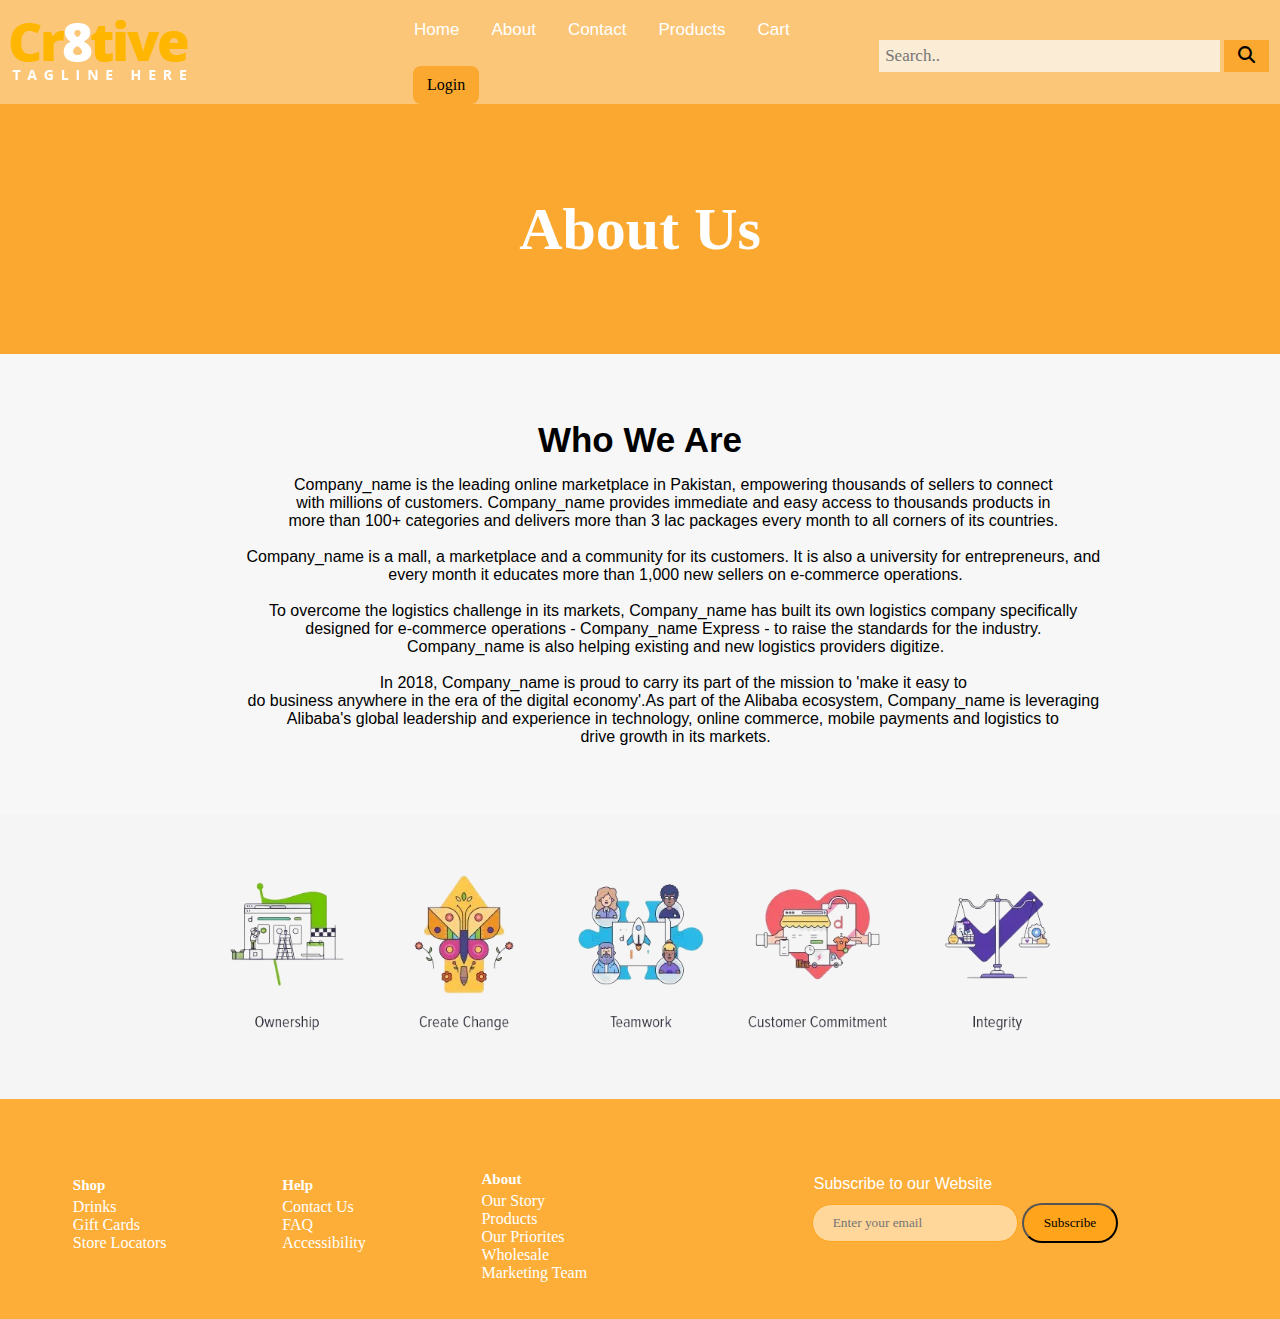
==== commit fce61e6e: "Fix: fixed the header stying" ====
--- a/AboutUs.html
+++ b/AboutUs.html
@@ -23,14 +23,7 @@
     <a href="./index.html">Home</a>
     <a href="./AboutUs.html">About</a>
     <a href="./ContactUs.html">Contact</a>
-    <!-- <a href="./product.html">Products</a> -->
-    <div class="dropdown">
-      <button class="dropbtn">Products <i class="fa fa-caret-down"></i></button>
-      <div class="dropdown-content">
-        <a href="/product.html">All Products</a><br>
-        <a href="#">Single Product Page</a>
-      </div>
-    </div>
+    <a href="./product.html">Products</a>
     <a href="./cart.html">Cart</a>
     <!--Login Button-->
     <button class="login" onclick="login()">Login</button>
@@ -41,6 +34,16 @@
       <input type="text" placeholder="Search.." name="search" />
       <button type="submit"><i class="fa fa-search"></i></button>
     </form>
+  </div>
+  <div class="toggle_menu">
+    <button onclick="Menu()" class="t_menu" type="submit"><i class="fa fa-bars"></i></button>
+  </div>
+  <div class="popup" id="popup_menu">
+    <li class="list"><a href="/index.html">Home</a></li>
+    <li class="list"><a href="/AboutUs.html">About</a></li>
+    <li class="list"><a href="/ContactUs.html">Contact</a></li>
+    <li class="list"><a href="/product.html">All Products</a></li>
+    <li class="list"><a href="/cart.html">Cart</a></li>
   </div>
 </header>
 
@@ -68,6 +71,20 @@
                 Alibaba's global leadership and experience in technology, online commerce, mobile payments and logistics to 
                 drive growth in its markets.
             </pre>
+      <p class="para2">
+        Company_name is the leading online marketplace in Pakistan, empowering thousands of sellers <br class="active"> to connect with
+        millions of customers. Company_name provides immediate and easy access to thousands products in more than 100+
+        categories and delivers more than 3 lac packages every month to all corners <br class="active"> of its countries. <br class="active"><br class="active">
+        Company_name is a mall, a marketplace and a community for its customers. It is also a university for
+        entrepreneurs, and every month it educates more than 1,000 new sellers on e-commerce operations. <br class="active">
+        To overcome the logistics challenge in its markets, Company_name has built its own logistics company
+        specifically <br class="active"><br class="active"> designed for e-commerce operations - Company_name Express - to raise the standards for the
+        industry.Company_name is also helping existing and new logistics providers digitize. <br class="active">
+        In 2018, Company_name is proud to carry its part of the mission to 'make it easy to do business <br class="active"> anywhere in the
+        era of the digital economy'.As part of the Alibaba ecosystem, Company_name is <br class="active"> leveraging Alibaba's global
+        leadership and experience in technology, online commerce, mobile <br class="active"> payments and logistics to drive growth in its
+        markets.
+      </p>
     </div>
     <div class="sec2">
       <img src="/Images/TB.png">
--- a/style.css
+++ b/style.css
@@ -9,6 +9,7 @@
 body {
   background-color: #f6f5f5;
 }
+
 /** Header Styling**/
 
 .head {
@@ -17,15 +18,18 @@
   justify-content: center;
   background-color: #fbc678;
 }
+
 /** Company Logo Design **/
 .head .company-logo {
   width: 33%;
   padding: 10px;
 }
+
 /** Header link Container **/
 .head .links {
   width: 40%;
 }
+
 /* Dropdown Css start */
 
 .dropdown {
@@ -35,7 +39,7 @@
 
 .dropdown .dropbtn {
   margin-top: 5px;
-  font-size: 16px;  
+  font-size: 16px;
   border: none;
   outline: none;
   color: white;
@@ -44,11 +48,12 @@
   font-family: inherit;
 }
 
-.dropdown .dropbtn:hover{
+.dropdown .dropbtn:hover {
   color: black;
 }
 
-.navbar a:hover, .dropdown:hover .dropbtn {
+.navbar a:hover,
+.dropdown:hover .dropbtn {
   background-color: #fba830;
 }
 
@@ -57,7 +62,7 @@
   position: absolute;
   background-color: #fba830;
   min-width: 160px;
-  box-shadow: 0px 8px 16px 0px rgba(0,0,0,0.2);
+  box-shadow: 0px 8px 16px 0px rgba(0, 0, 0, 0.2);
   z-index: 1;
 }
 
@@ -80,7 +85,6 @@
 
 /* Dropdown Css end */
 
-
 /** Header Anchor tag **/
 .head a {
   float: left;
@@ -93,26 +97,31 @@
   text-decoration: none;
   font-size: 17px;
 }
+
 /** Header anchor tag on hover **/
 .head a:hover {
   background-color: #fba830;
   border-radius: 8px;
   color: black;
 }
+
 /** Header Anchor tag on active **/
 .head a:active {
   border-radius: 8px;
   background-color: #fba830;
   color: orange;
 }
+
 /** Header Search Bar**/
 .head .search-container {
   width: 33.33%;
 }
+
 /** Header Search Container  **/
 .head .search-container form {
   display: block;
 }
+
 /** Header Search input field**/
 .head input[type="text"] {
   padding: 6px;
@@ -122,10 +131,11 @@
   background-color: #fbecd5;
   border: none;
 }
+
 /** Search Button**/
 .head .search-container button {
   float: none;
-  padding: 10px 14px;
+  padding: 6px 14px;
   margin-top: 8px;
   font-family: Arial, Helvetica, sans-serif;
   margin-right: 8px;
@@ -134,26 +144,33 @@
   border: none;
   cursor: pointer;
 }
+
 /** Login Button **/
 .head .links .login {
   border: none;
   margin-top: 12px;
   margin-left: 15px;
-  font-size: 17px;
-  cursor: pointer; /* Set cursor to pointer */
+  /* font-size: 17px; */
+  cursor: pointer;
+  /* Set cursor to pointer */
   padding: 10px 14px;
   font-size: medium;
   background: #fba830;
   text-align: center;
-  border-radius: 8px; /* Set border radius */
-  text-decoration: none; /* Remove underline */
-  display: inline-block; /* Set display to inline-block */
+  border-radius: 8px;
+  /* Set border radius */
+  text-decoration: none;
+  /* Remove underline */
+  display: inline-block;
+  /* Set display to inline-block */
 }
 
 /** Login Button disable animation **/
 .head .links .login.clicked {
-  animation: none; /* Disable animation when button is clicked */
-}
+  animation: none;
+  /* Disable animation when button is clicked */
+}
+
 /** Body section**/
 .body {
   width: 100%;
@@ -162,6 +179,7 @@
   /* background-color: #ffd79a; */
   flex-direction: column;
 }
+
 /** Carousel Section**/
 .body .carousel {
   height: 400px;
@@ -169,6 +187,7 @@
   border: 1px #aaa;
   background-color: white;
 }
+
 /** Hot Deals title**/
 .ht-d {
   font-size: 25px;
@@ -177,6 +196,7 @@
   font-weight: bold;
   text-align: center;
 }
+
 /** Featured Deals title**/
 .ft-d {
   font-size: 25px;
@@ -185,6 +205,7 @@
   font-weight: bold;
   text-align: center;
 }
+
 /** Hot Deals body**/
 .body .hot-deals {
   display: flex;
@@ -194,6 +215,7 @@
   margin: 8px 32px 0px 32px;
   justify-content: space-evenly;
 }
+
 /** Featured Deals Section**/
 .body .hot-deals .card {
   width: 40%;
@@ -211,6 +233,7 @@
 .body .hot-deals .container {
   padding: 2px 16px;
 }
+
 /** Featured Deals body **/
 .body .featured-deals {
   display: flex;
@@ -219,6 +242,7 @@
   justify-content: space-evenly;
   /* background-color: transparent; */
 }
+
 /** Featured Deals Section**/
 .body .featured-deals .card {
   width: 50%;
@@ -279,7 +303,7 @@
   font-size: 60px;
   line-height: 50px;
   text-align: center;
-  font-family: Times New Roman;
+  font-family: Times;
   align-items: center;
   background: #fba830;
   justify-content: center;
@@ -287,13 +311,13 @@
 
 .contact_container fieldset {
   width: 38%;
+  margin: 5% 0;
   padding: 20px;
   display: flex;
-  margin: 5% 0;
+  align-items: center;
   background: #ffd79a;
-  align-items: center;
+  flex-direction: column;
   border: 1px solid white;
-  flex-direction: column;
   box-shadow: 1px 1px 10px 10px #cccbcb53;
 }
 
@@ -340,6 +364,7 @@
   display: flex;
   flex-direction: column;
 }
+
 /** Footer Body**/
 .footer {
   display: flex;
@@ -348,6 +373,7 @@
 
   /* box-shadow: 1px 1px 10px 10px #cccbcb53; */
 }
+
 /** Footer Section 1**/
 footer .f-s1 {
   display: flex;
@@ -359,6 +385,7 @@
   /* height: 200px; */
   padding-left: 10px;
 }
+
 /** Footer Section 2**/
 footer .f-s2 {
   display: flex;
@@ -371,20 +398,24 @@
   padding-left: 10px;
   /* border-left: 1px solid white; */
 }
+
 .footer .f-s1 .shop {
   display: flex;
   flex-direction: column;
 }
+
 .footer .f-s1 .about {
   display: flex;
   flex-direction: column;
   padding-top: 25px;
   padding-bottom: 0px;
 }
+
 .footer .f-s1 .help {
   display: flex;
   flex-direction: column;
 }
+
 .footer .f-s1 .shop .title {
   font-size: 15px;
   font-weight: bold;
@@ -393,6 +424,7 @@
   padding-top: 10px;
   padding-bottom: 4px;
 }
+
 .footer .f-s1 .help .title {
   font-size: 15px;
   font-weight: bold;
@@ -401,6 +433,7 @@
   padding-top: 10px;
   padding-bottom: 4px;
 }
+
 .footer .f-s1 .about .title {
   font-size: 15px;
   font-weight: bold;
@@ -409,6 +442,7 @@
   margin-left: 10px;
   padding-bottom: 4px;
 }
+
 .footer .f-s1 a {
   justify-content: space-around;
   align-items: center;
@@ -417,6 +451,7 @@
   text-decoration: none;
   padding-left: 10px;
 }
+
 .f-s2 .subscribe p {
   font-size: medium;
   color: #fff;
@@ -424,17 +459,155 @@
   margin-left: 2px;
   font-family: "Franklin Gothic Medium", "Arial Narrow", Arial, sans-serif;
 }
+
 .f-s2 .subscribe input[type="text"] {
   background-color: #ffd79a;
   padding: 10px 20px;
   border-radius: 20px;
   border: 1px solid #ffa41b;
 }
+
 .f-s2 .subscribe button {
   background-color: #ffa41b;
   padding: 10px 20px;
   border-radius: 20px;
 }
+
+.head .popup {
+  display: none;
+}
+
+.head .toggle_menu{
+  display: none;
+}
+
+@media only screen and (max-width:1024px) {
+  .bdy .contact_container .form input {
+    padding-right: 1px;
+  }
+
+  .contact_container fieldset .form textarea {
+    padding: 9px;
+  }
+
+  .head .links {
+    display: none;
+  }
+
+  .head .company-logo {
+    width: 20%;
+  }
+
+  .head .search-container {
+    width: 60%;
+    margin-left: 6rem;
+    /* text-align: -webkit-right; */
+  }
+
+  .head .toggle_menu {
+    width: 20%;
+    display: flex;
+    margin-left: 50px;
+    justify-content: center;
+  }
+
+  .head .toggle_menu .t_menu {
+    border: 0;
+    padding: 3px;
+    color: black;
+    font-size: 20px;
+    background-color: transparent;
+  }
+
+  .head .popup {
+    top: 60px;
+    left: 800px;
+    width: 400px;
+    display: none;
+    padding: 10px;
+    position: absolute;
+    background-color: #fbac35;
+    border-top-left-radius: 5px;
+    border-bottom-left-radius: 5px;
+  }
+
+  .active {
+    display: block !important;
+  }
+
+  .head .list {
+    display: flex;
+    font-size: 20px;
+    text-align: left;
+    font-weight: bold;
+    padding: 5px 10px;
+    font-family: arial;
+  }
+
+  .head .popup .list a {
+    color: black;
+    text-decoration: none;
+  }
+
+  .head .popup .list a:hover {
+    color: white;
+    background-color: #fe9400;
+  }
+}
+
+@media only screen and (max-width:768px) {
+  .bdy .contact_container .form input {
+    padding-right: 1px;
+  }
+
+  .contact_container fieldset {
+    width: 10%;
+  }
+
+  .contact_container fieldset .form textarea {
+    padding: 9px;
+  }
+}
+
+@media only screen and (max-width:425px) {
+  .bdy .contact_container .form .input .active {
+    display: none;
+  }
+
+  .bdy .contact_container .form input {
+    padding-right: 1px;
+  }
+
+  .contact_container fieldset {
+    padding: 5px;
+  }
+
+  .contact_container fieldset .form textarea {
+    padding: 9px;
+  }
+
+  .contact_container .head1 {
+    font-size: 35px;
+    height: 180px;
+  }
+
+  .footer {
+    display: flex;
+    flex-direction: column-reverse;
+  }
+
+  .footer .f-s1 {
+    width: 100%;
+    padding-bottom: 15px;
+  }
+
+  .footer .f-s2 {
+    width: 100%;
+    height: 110px;
+    padding-top: 30px;
+  }
+}
+
 /* Footer Section 2 footer .f-s2 .f-s2 {
   font-size: 20px;
   font-weight: bold;
--- a/AboutUs.css
+++ b/AboutUs.css
@@ -37,6 +37,10 @@
   font-family: arial;
 }
 
+.main_container .sec1 .para2 {
+  display: none;
+}
+
 .main_container .sec2 {
   text-align: center;
 }
@@ -44,3 +48,53 @@
 .main_container .sec2 img {
   width: 70%;
 }
+
+@media only screen and (max-width: 768px) {
+  .main_container .sec1 .para1 {
+    display: none;
+  }
+
+  .main_container .sec1 .para2 {
+    display: block;
+    font-size: 16px;
+    font-weight: 400;
+    text-align: center;
+    font-family: arial;
+    text-align: center;
+  }
+}
+
+@media only screen and (max-width: 425px){
+  .main_container .sec1 .para2 {
+    font-size: 14px;
+  }
+
+  .main_container .sec1 .para2 .active{
+    display: none;
+  }
+
+  .main_container .heading1{
+    font-size: 20px;
+    height: 200px;
+  }
+
+  .main_container .sec1 .heading2{
+    font-size: 25px;
+  }
+
+  .footer{
+    display: flex;
+    flex-direction: column-reverse;
+  }
+
+  .footer .f-s1{
+    width: 100%;
+    padding-bottom: 15px;
+  }
+
+  .footer .f-s2{
+    width: 100%;
+    height: 110px;
+    padding-top: 30px;
+  }
+}